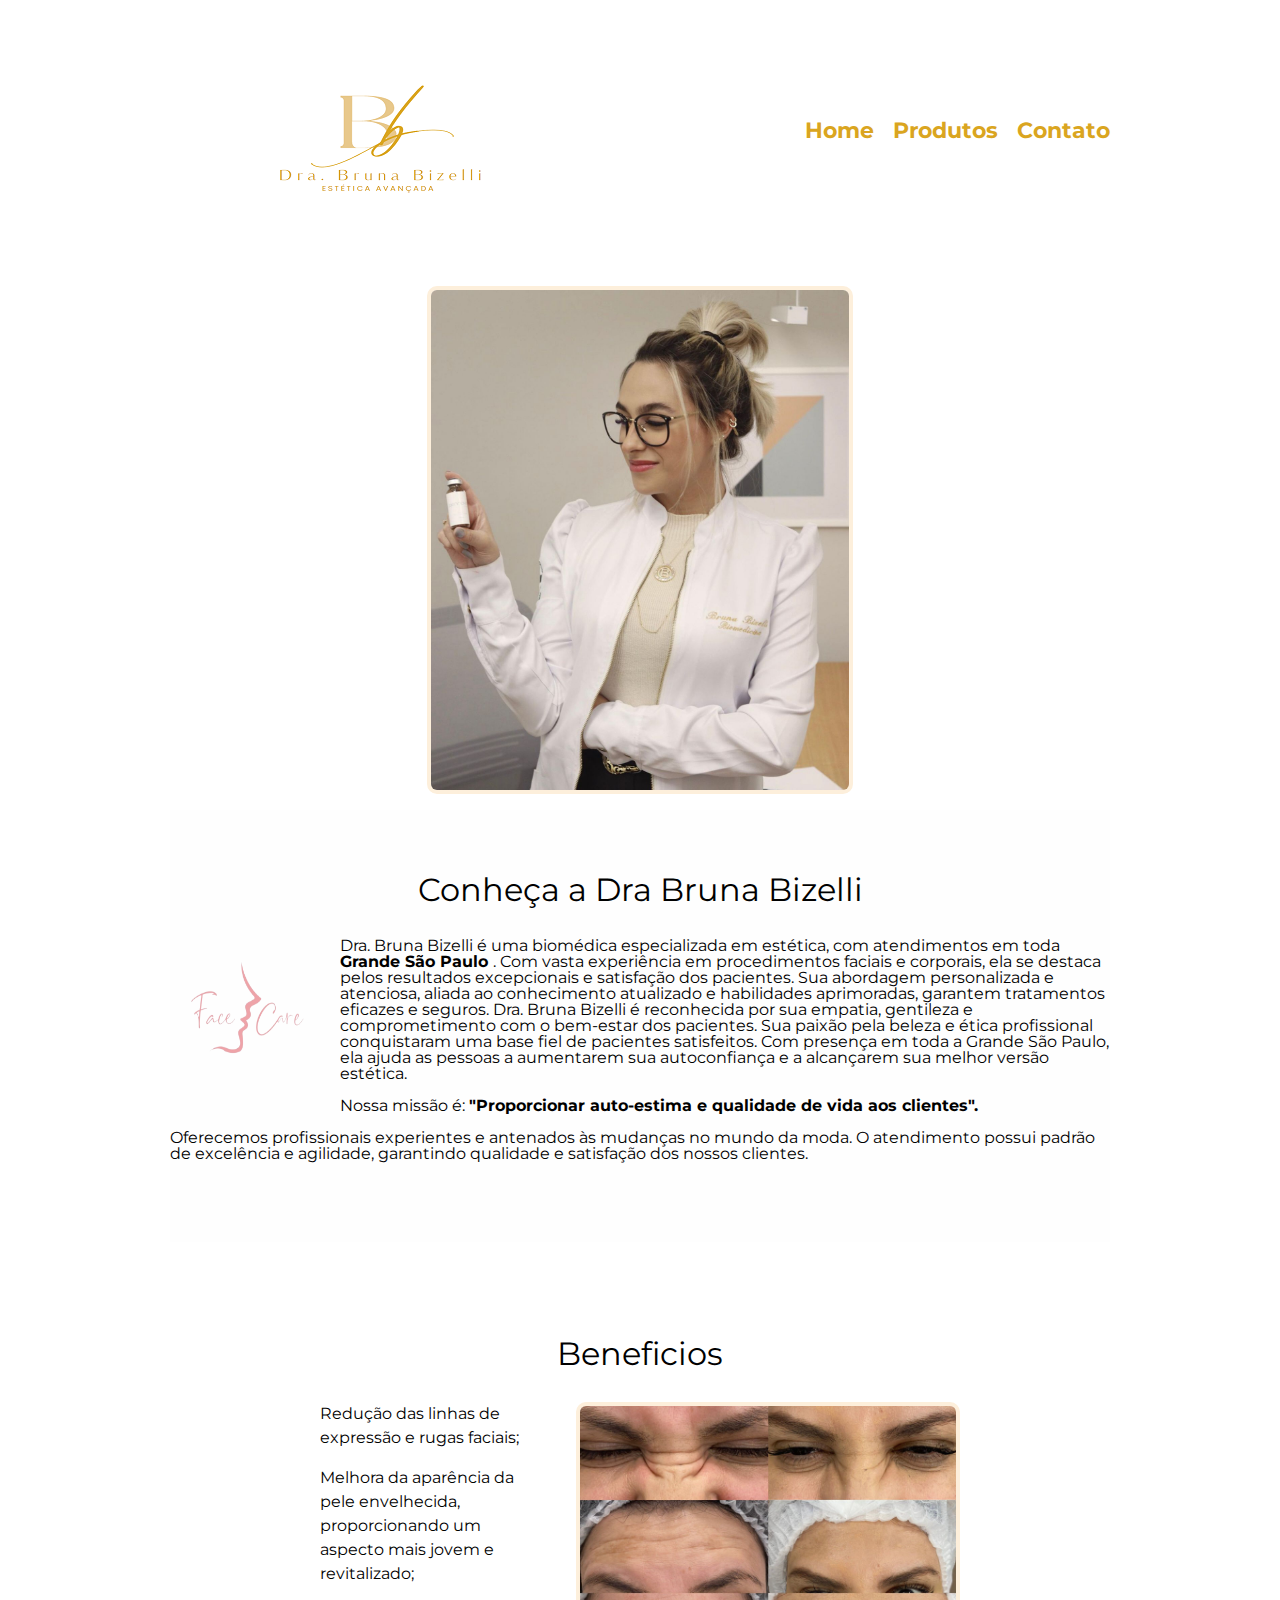
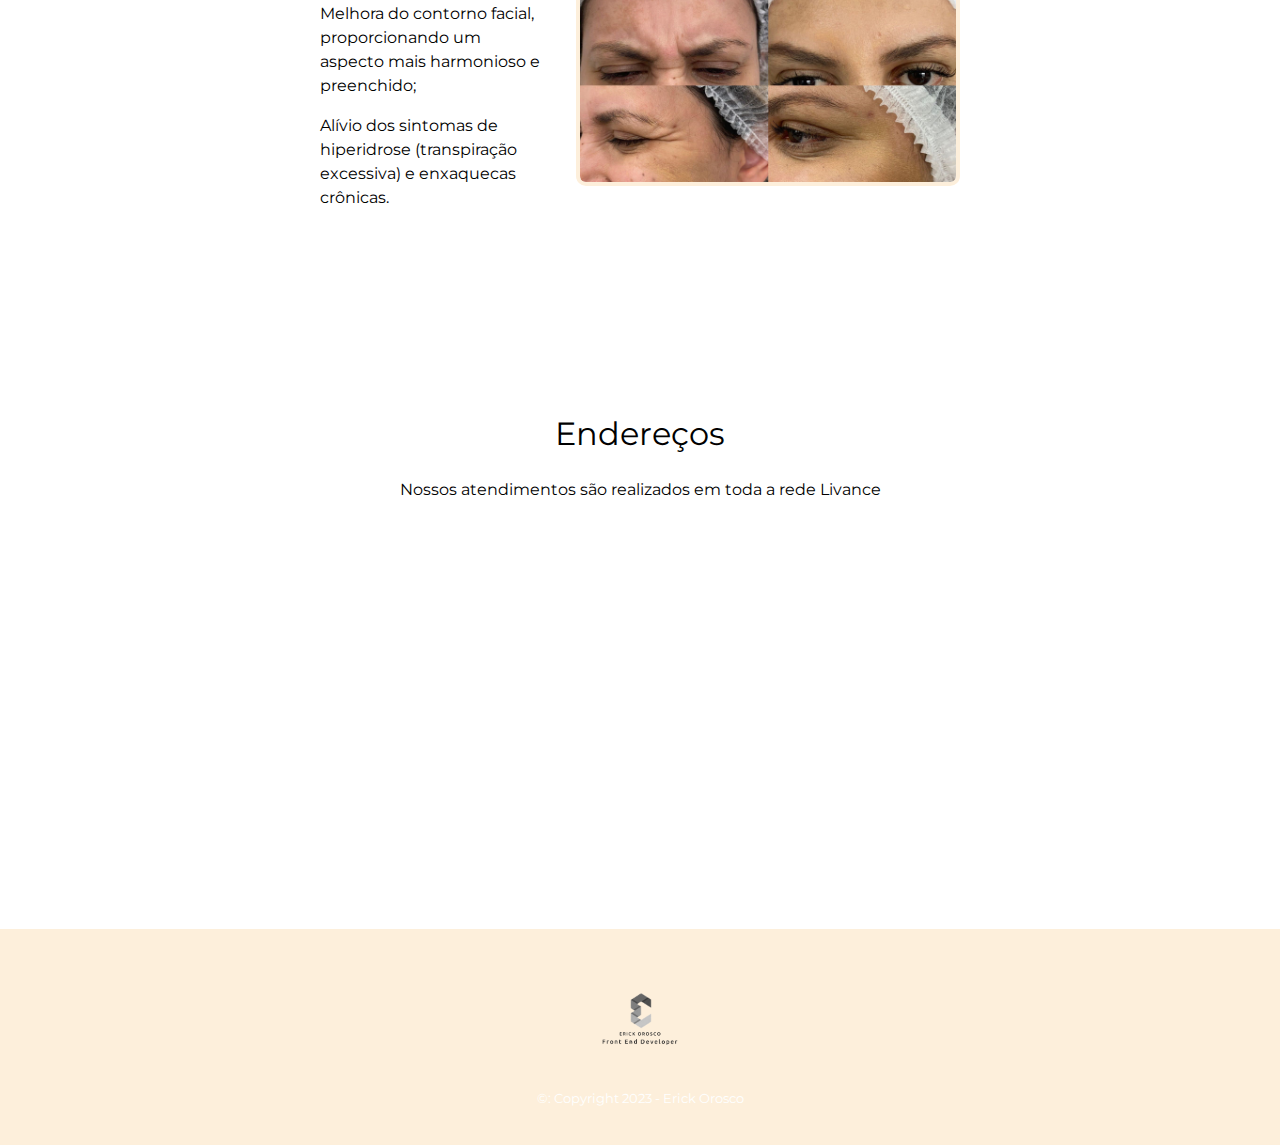
==== index.html @ fa628151 "Inserção do Projeto Dra Bruna Bizelli" ====
<!DOCTYPE html>
<html lang="pt-br">
<head>
    <meta charset="utf-8">
    <title>Dra Bruna Bizelli</title>
        <link rel="stylesheet" href="reset.css">
        <link rel="stylesheet" href="style.css">
        <link href="https://fonts.googleapis.com/css?family=Montserrat&display=swap" rel="stylesheet">

    
</head>

        <header>
            <div class="caixa">
                <h1> <img id="logobiz" src="logo2.png"> </h1>

                <nav>
                    <ul>
                        <li><a href="index.html">Home</a></li>
                        <li><a href="produtos.html">Produtos</a></li>
                        <li><a href="contato.html">Contato</a></li> 
                    </ul>
                </nav>
            </div>  
        </header>

<body>

        <img class="banner" src="banner.jpg">

        <main>        
            <section class="principal">
                    <h2 class="titulo-principal">Conheça a Dra Bruna Bizelli </h1>

                    <img class="logotexto" src="logotexto.png" alt="Rosto feminino ilustrativo">

                    <p>Dra. Bruna Bizelli é uma biomédica especializada em estética, com atendimentos em toda <strong> Grande São Paulo </strong>. Com vasta experiência em procedimentos faciais e corporais, ela se destaca pelos resultados excepcionais e satisfação dos pacientes. Sua abordagem personalizada e atenciosa, aliada ao conhecimento atualizado e habilidades aprimoradas, garantem tratamentos eficazes e seguros. Dra. Bruna Bizelli é reconhecida por sua empatia, gentileza e comprometimento com o bem-estar dos pacientes. Sua paixão pela beleza e ética profissional conquistaram uma base fiel de pacientes satisfeitos. Com presença em toda a Grande São Paulo, ela ajuda as pessoas a aumentarem sua autoconfiança e a alcançarem sua melhor versão estética.</p>

                    <p id="missao"><em>Nossa missão é: <strong>"Proporcionar auto-estima e qualidade de vida aos clientes".</strong></em></p>

                    <p>Oferecemos profissionais experientes e antenados às mudanças no mundo da moda. O atendimento possui padrão de excelência e agilidade, garantindo qualidade e satisfação dos nossos clientes.</p>
            </section>

                <section class="beneficios">
                    <h3 class="titulo-principal"> Beneficios </h3>

                    <div class="conteudo-beneficios"> 

                        <ul class="lista-beneficios">
                            <li class="itens"> Redução das linhas de expressão e rugas faciais;</li><br>
                            <li class="itens"> Melhora da aparência da pele envelhecida, proporcionando um aspecto mais jovem e revitalizado;</li><br>
                            <li class="itens"> Melhora do contorno facial, proporcionando um aspecto mais harmonioso e preenchido;</li><br>
                            <li class="itens"> Alívio dos sintomas de hiperidrose (transpiração excessiva) e enxaquecas crônicas.</li><br>
                        </ul><img src="BOTOX.jpg" class="imagem-beneficios">
                    </div>
                </section>

                <section class="mapa">
                    <h3 class="titulo-principal"> Endereços </h3>
                    <p>Nossos atendimentos são realizados em toda a rede <strong>Livance</strong> </p>

                    <div class="mapa-conteudo"> 
                        <iframe src="https://www.google.com/maps/embed?pb=!1m16!1m12!1m3!1d82752.15494486544!2d-46.70755656619327!3d-23.56258701989031!2m3!1f0!2f0!3f0!3m2!1i1024!2i768!4f13.1!2m1!1sclinica%20livance!5e0!3m2!1spt-BR!2sbr!4v1686710229573!5m2!1spt-BR!2sbr" width="100%" height="300" style="border:0;" allowfullscreen="" loading="lazy" referrerpolicy="no-referrer-when-downgrade"></iframe>
                     </div>
                    
                </section>
        </main>

        <footer>
            <img src="logoerick.png">
            <p class="copyright">
                &copy: Copyright 2023 - Erick Orosco
            </p>
        </footer>

    </body>
</html>
---- style.css ----
body {
    font-family: 'Montserrat', sans-serif;
}

header {
	background: #ffffff;
	padding: 60px 0;


}

.caixa {
	position: relative;
	width: 940px;
	margin: 0 auto;

}
nav {
	position: absolute;
	top:60px;
	right: 0;

}

nav li { 
	display: inline;
	margin: 0 0 0 15px;

 }

nav a {
	text transform: uppercase;
	color: #DAA520;
	font-weight: bold;
	font-size: 22px;
	text-decoration: none; 
}


#toxina, #Bioestimulador, #fios {
	width: 240px;
	height: 250px;
}

nav a:hover {

	color: #000000;
	text-decoration: underline;
}

.produtos {
	width: 940px;
	margin: 0 auto;
	padding: 50px 0;
}

.produtos li {
	display: inline-block;
	text-align: center;
	width: 30%;
	vertical-align: top;
	margin: 0 1.5%;
	padding: 30px 20px;
	box-sizing: border-box;
	border: 2px solid #DAA520;
	border-radius: 10px 10px 10px 10px;
}

.produtos li:hover {
	border: 4px solid #DAA520;
}

.produtos li:active {
    border-color: #000000;    
}


.produtos h2 { 
	text-align: center;
	white-space: nowrap;
	font-size: 30px;
	font-weight: bold;
 }

.produto-descricao {
	font-size: 18px;
}

.produto-preco {
	font-size: 22;
	font-weight: bold;
	margin: 10px 0 0;
}

footer img {
	width: 100px;
	height: 100px;
}

footer { 
	text-align: center;
	background-color: #fdefdb;
	padding: 40px;
}

.copyright { 
	color: #ffffff;
	font-size: 13px;
	margin-top: 20px;
}

main { 
	width: 940px;
	margin: 0 auto;
}

form { 
	margin: 60px 0;
 }

 form label, form legend {
 	display: block;
 	font-size: 20px;
 	margin: 0 0 15px;
 }

.input-padrao {
 	display: block;
 	font-size: 20px;
 	margin: 0 0 15px;
 	padding: 10px 25px;
 	width: 50%;
 }

 .checkbox { 
 	margin: 50px 0px;
  }

.enviar {
	width: 40%;
	padding: 15px 0;
	background: #fdefdb;

	font-size: 18px;
	color: black;
	font-weight: bold;
	border: none;
	border-radius: 8px;
	transition: 1s all;
	cursor: pointer;
}

.enviar:hover {
	background: #DAA520;
	transform: scale(1.2);
}

table {
	margin: 20px 0 40px;
}

thead {
	background: #fdefdb;
	font-weight: bold;
	border: 1px solid black;
}

td,th {
	border: 1px solid black;
	padding: 8px 10px;

}

/* css da pagina home. */

.banner {
	display: flex;
	justify-content: center;
	margin: 1em auto;
	height: 500px;
	border: 4px solid #fdefdb;
	border-radius: 10px 10px 10px 10px;
	opacity: 1;
}

.banner:hover {
	display: flex;
	justify-content: center;
	margin: 1em auto;
	height: 500px;
	border: 4px solid #fdefdb;
	border-radius: 10px 10px 10px 10px;
	opacity: 0.9;
}

.titulo-principal {
	text-align: center;
	font-size: 2em; /* 2x a fonte base que é 15px */ 
	margin: 0 0 1em;
	clear: left;
}

.principal{
	padding: 4em 0;
	background: #FEFEFE;
}

.principal p { 
	margin: 0 0 1em;
 }

 .principal strong {
 	font-weight: bold;
 }

 .princial em {
 	font-style: italic;
 }

.logotexto {
	width: 150px;
	height: 150px;
	float: left;
	margin: 0 20px 20px 0;
}

.conteudo-beneficios{
	width: 640px;
	margin: 0 auto;
	vertical-align: top;
}

.lista-beneficios{
	width: 40%;
	display: inline-block;
	box-sizing: border-box;
	vertical-align: top;
	padding-right: 30px;
}

.imagem-beneficios {
	width: 60%;
	vertical-align: top;
	box-sizing: border-box;
	border: 4px solid #fdefdb;
	border-radius: 10px 10px 10px 10px;
	vertical-align: top;
}

.itens {
	line-height: 1.5;
} 

.itens:hover {
	font-weight: bold;

}

.beneficios {
	padding: 6em 0;

}

.mapa { 
	padding: 6em 0;
}

.mapa p {
	margin: 0 0 2em;
	text-align: center;
}
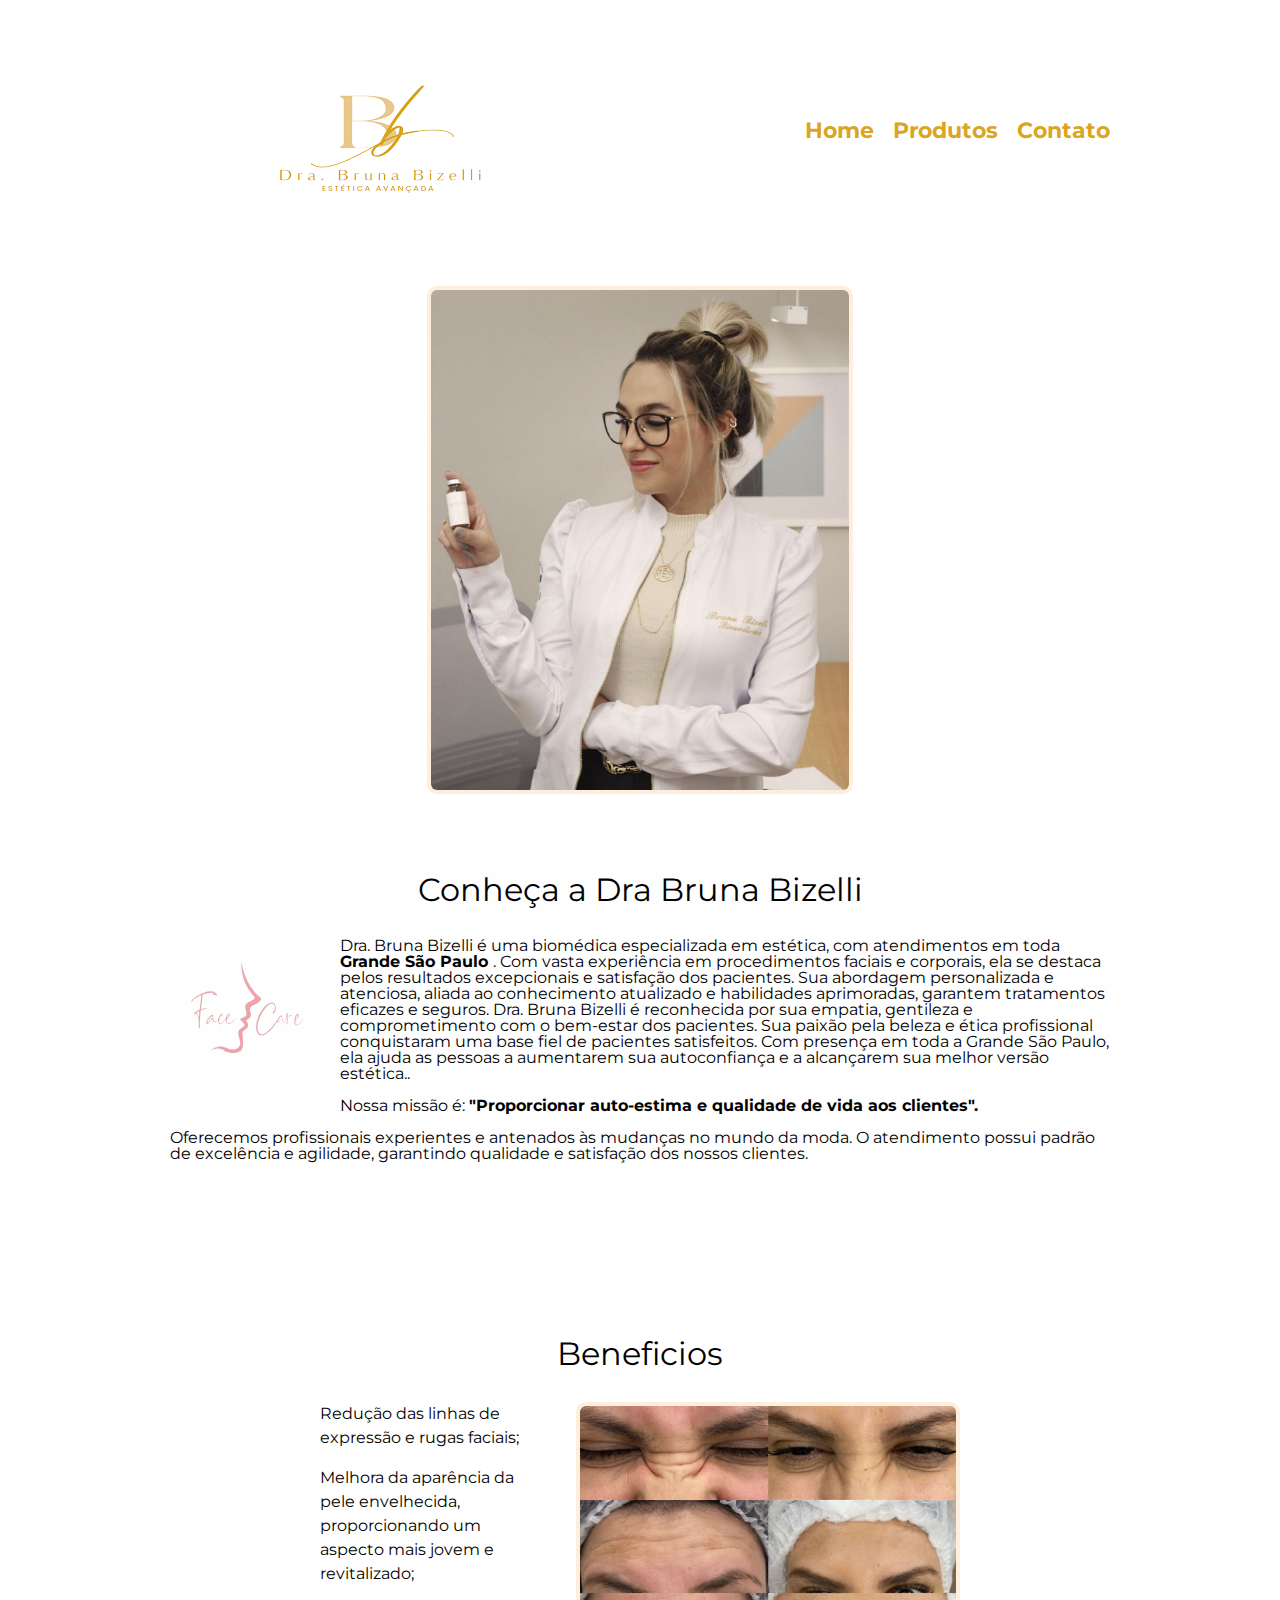
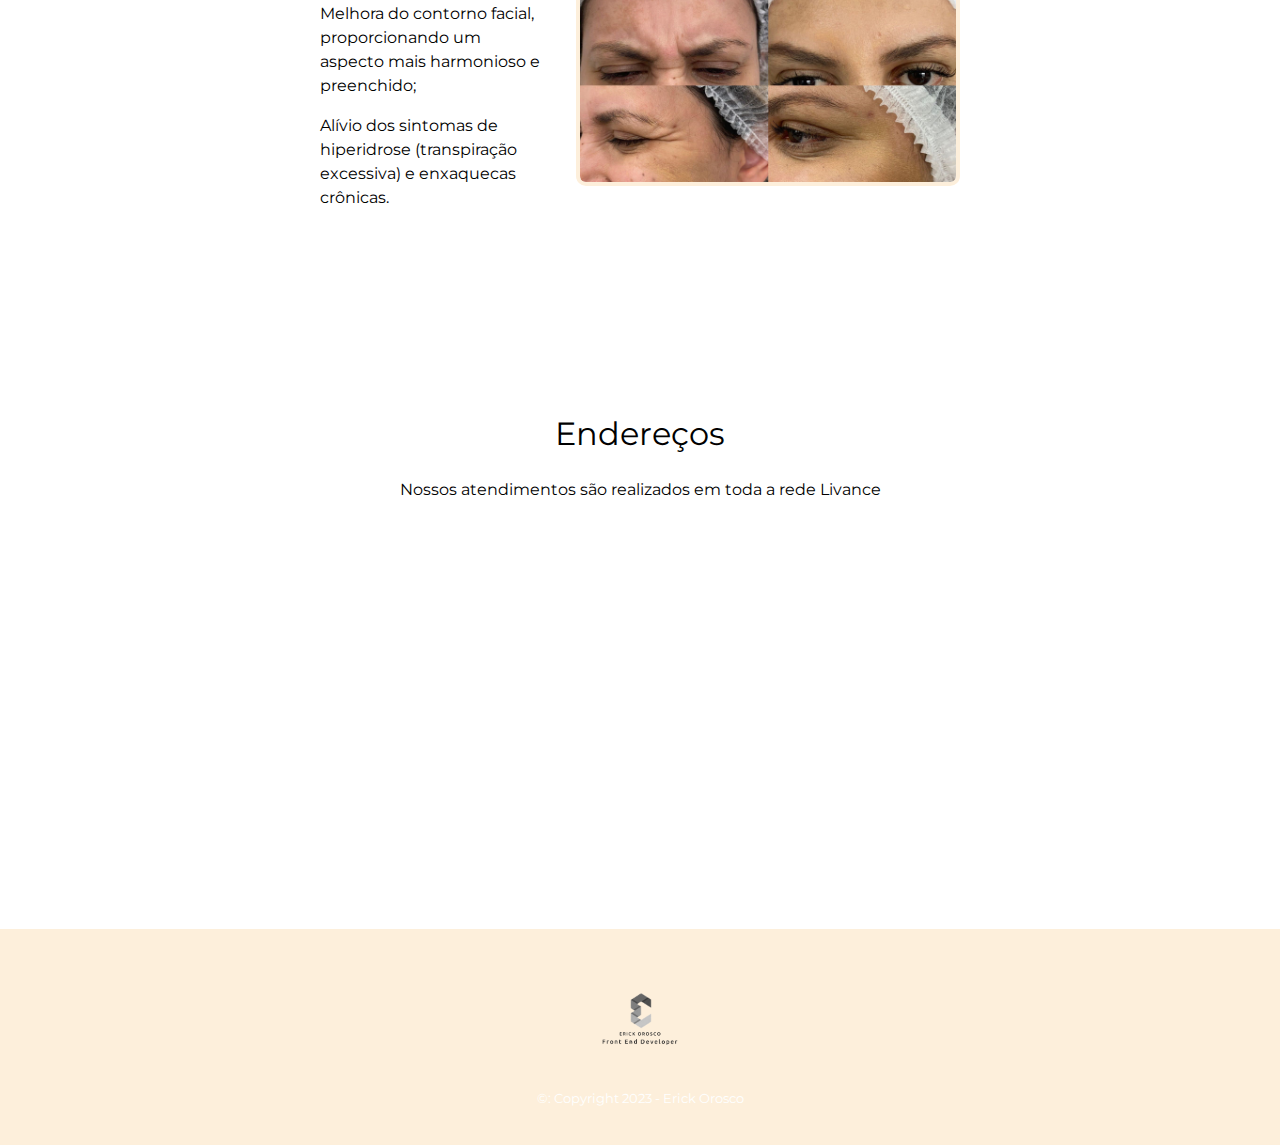
==== commit b27d6fe7: "Teste . no codigo" ====
--- a/index.html
+++ b/index.html
@@ -34,7 +34,7 @@
 
                     <img class="logotexto" src="logotexto.png" alt="Rosto feminino ilustrativo">
 
-                    <p>Dra. Bruna Bizelli é uma biomédica especializada em estética, com atendimentos em toda <strong> Grande São Paulo </strong>. Com vasta experiência em procedimentos faciais e corporais, ela se destaca pelos resultados excepcionais e satisfação dos pacientes. Sua abordagem personalizada e atenciosa, aliada ao conhecimento atualizado e habilidades aprimoradas, garantem tratamentos eficazes e seguros. Dra. Bruna Bizelli é reconhecida por sua empatia, gentileza e comprometimento com o bem-estar dos pacientes. Sua paixão pela beleza e ética profissional conquistaram uma base fiel de pacientes satisfeitos. Com presença em toda a Grande São Paulo, ela ajuda as pessoas a aumentarem sua autoconfiança e a alcançarem sua melhor versão estética.</p>
+                    <p>Dra. Bruna Bizelli é uma biomédica especializada em estética, com atendimentos em toda <strong> Grande São Paulo </strong>. Com vasta experiência em procedimentos faciais e corporais, ela se destaca pelos resultados excepcionais e satisfação dos pacientes. Sua abordagem personalizada e atenciosa, aliada ao conhecimento atualizado e habilidades aprimoradas, garantem tratamentos eficazes e seguros. Dra. Bruna Bizelli é reconhecida por sua empatia, gentileza e comprometimento com o bem-estar dos pacientes. Sua paixão pela beleza e ética profissional conquistaram uma base fiel de pacientes satisfeitos. Com presença em toda a Grande São Paulo, ela ajuda as pessoas a aumentarem sua autoconfiança e a alcançarem sua melhor versão estética..</p>
 
                     <p id="missao"><em>Nossa missão é: <strong>"Proporcionar auto-estima e qualidade de vida aos clientes".</strong></em></p>
 
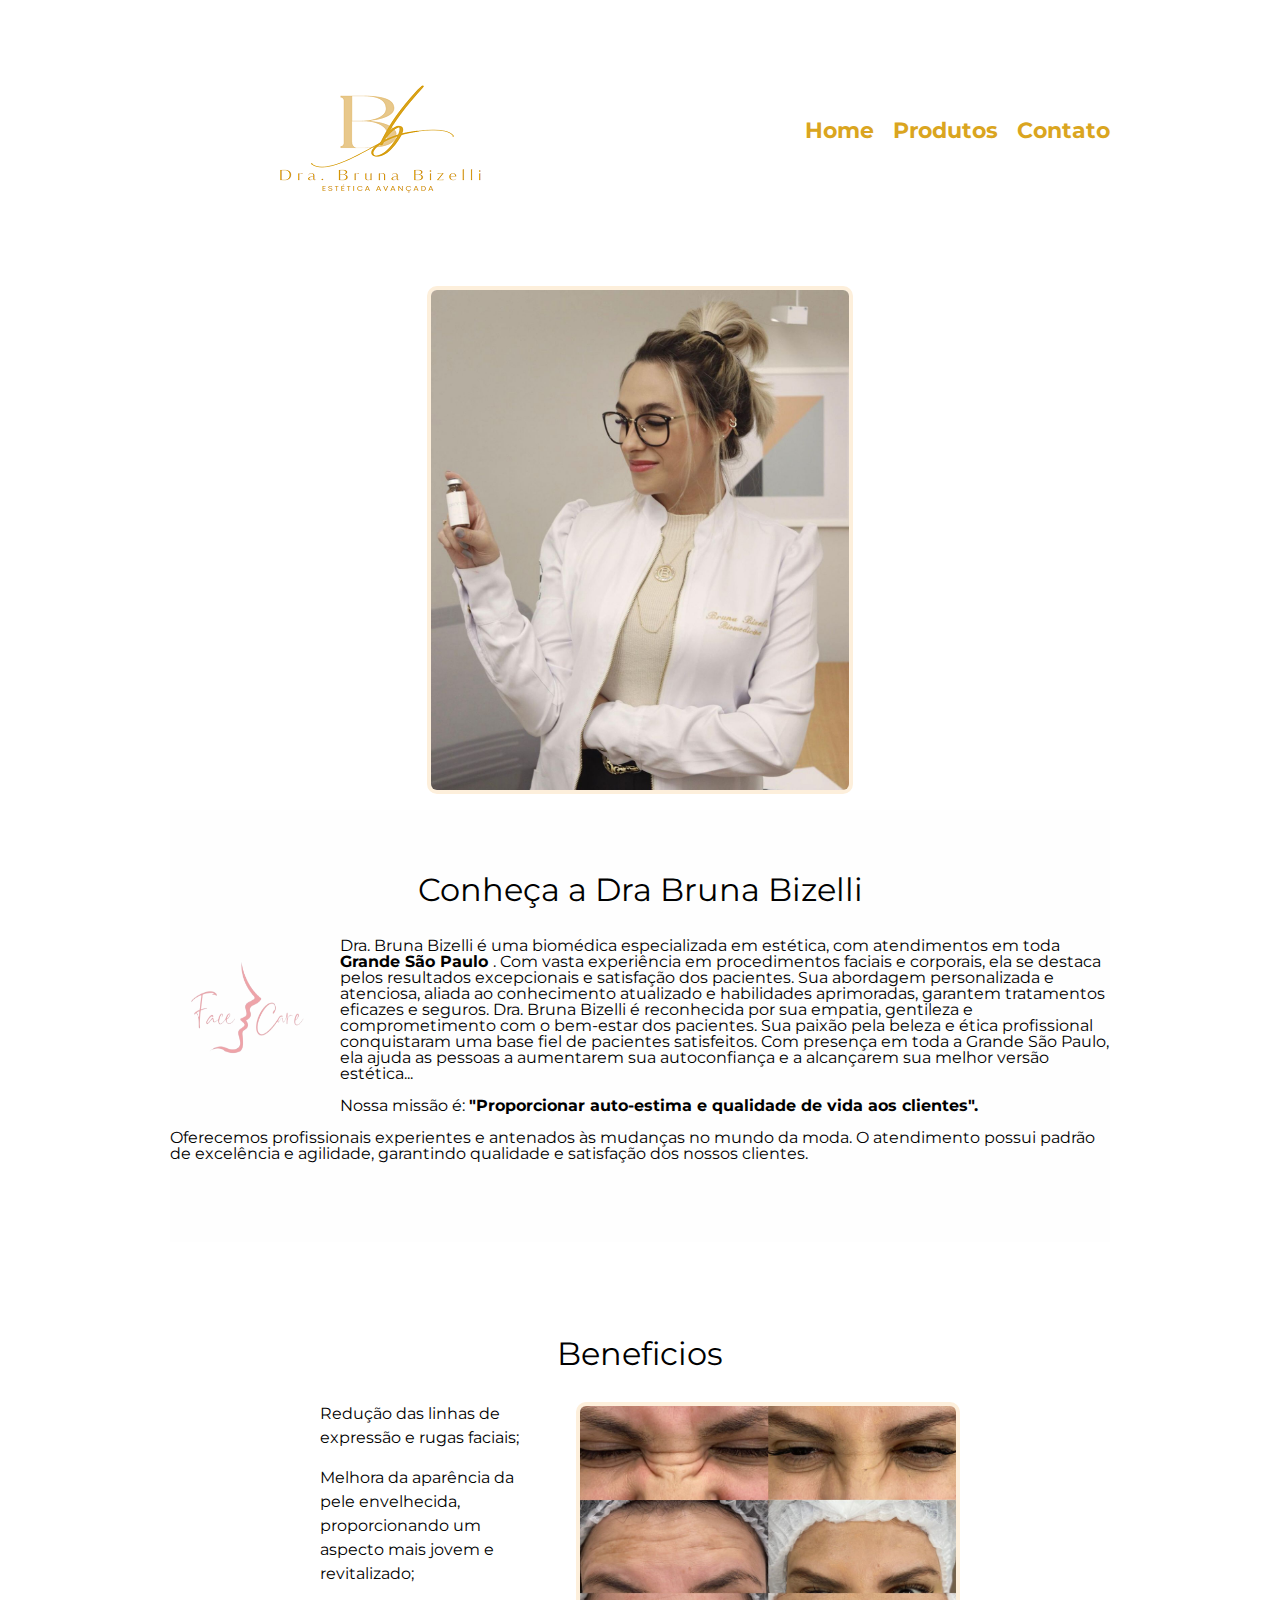
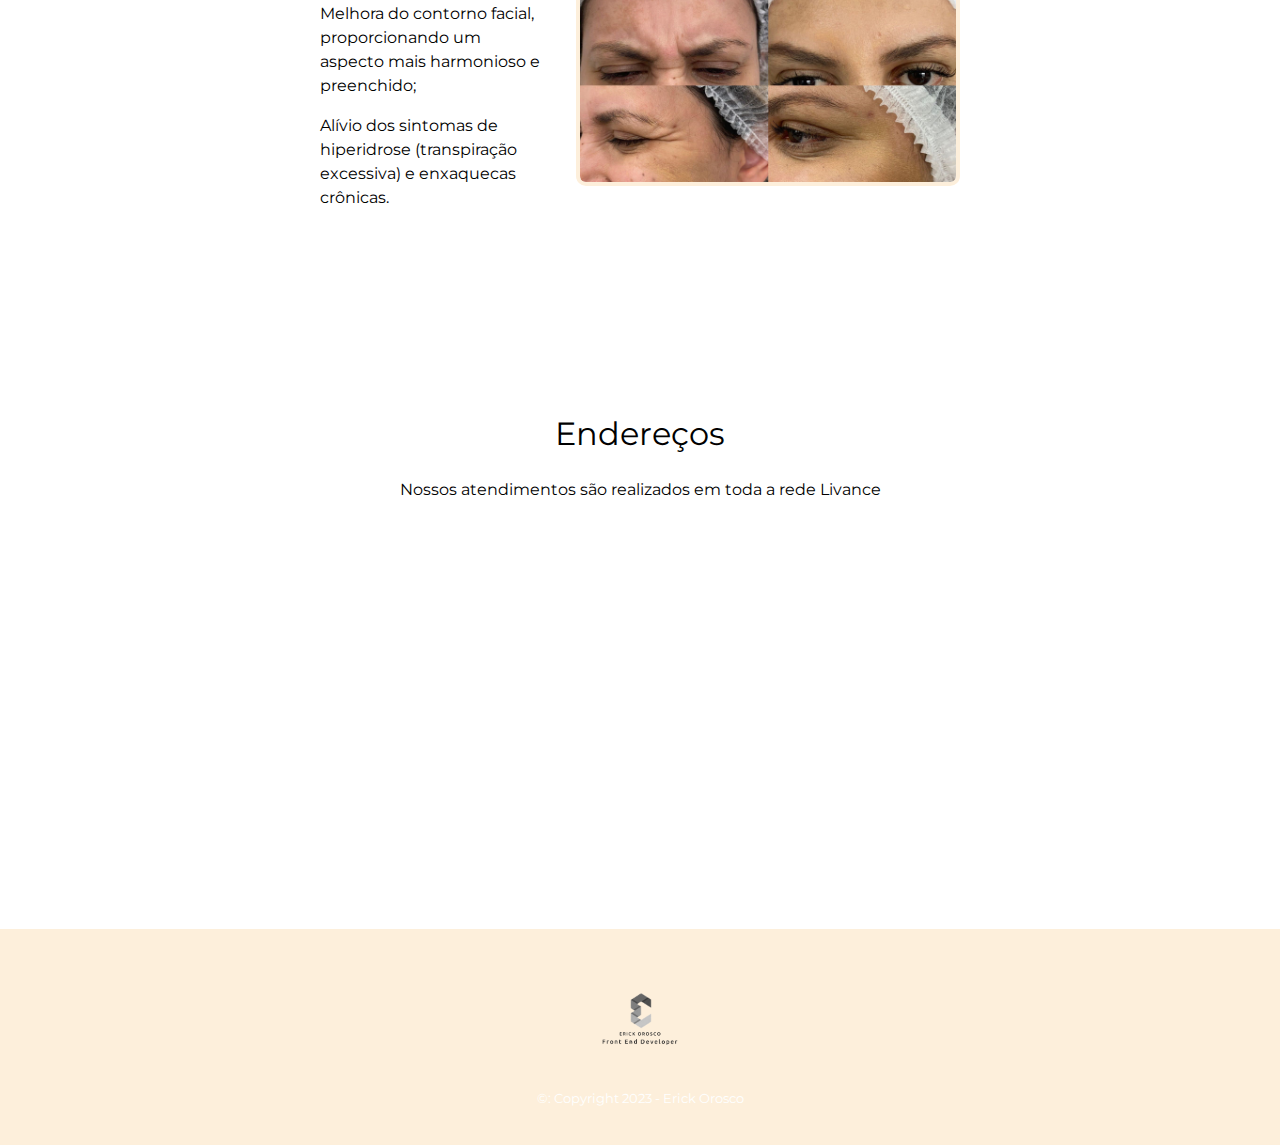
==== commit 4b362b25: "mais um ponto adicionado" ====
--- a/index.html
+++ b/index.html
@@ -34,7 +34,7 @@
 
                     <img class="logotexto" src="logotexto.png" alt="Rosto feminino ilustrativo">
 
-                    <p>Dra. Bruna Bizelli é uma biomédica especializada em estética, com atendimentos em toda <strong> Grande São Paulo </strong>. Com vasta experiência em procedimentos faciais e corporais, ela se destaca pelos resultados excepcionais e satisfação dos pacientes. Sua abordagem personalizada e atenciosa, aliada ao conhecimento atualizado e habilidades aprimoradas, garantem tratamentos eficazes e seguros. Dra. Bruna Bizelli é reconhecida por sua empatia, gentileza e comprometimento com o bem-estar dos pacientes. Sua paixão pela beleza e ética profissional conquistaram uma base fiel de pacientes satisfeitos. Com presença em toda a Grande São Paulo, ela ajuda as pessoas a aumentarem sua autoconfiança e a alcançarem sua melhor versão estética..</p>
+                    <p>Dra. Bruna Bizelli é uma biomédica especializada em estética, com atendimentos em toda <strong> Grande São Paulo </strong>. Com vasta experiência em procedimentos faciais e corporais, ela se destaca pelos resultados excepcionais e satisfação dos pacientes. Sua abordagem personalizada e atenciosa, aliada ao conhecimento atualizado e habilidades aprimoradas, garantem tratamentos eficazes e seguros. Dra. Bruna Bizelli é reconhecida por sua empatia, gentileza e comprometimento com o bem-estar dos pacientes. Sua paixão pela beleza e ética profissional conquistaram uma base fiel de pacientes satisfeitos. Com presença em toda a Grande São Paulo, ela ajuda as pessoas a aumentarem sua autoconfiança e a alcançarem sua melhor versão estética...</p>
 
                     <p id="missao"><em>Nossa missão é: <strong>"Proporcionar auto-estima e qualidade de vida aos clientes".</strong></em></p>
 
